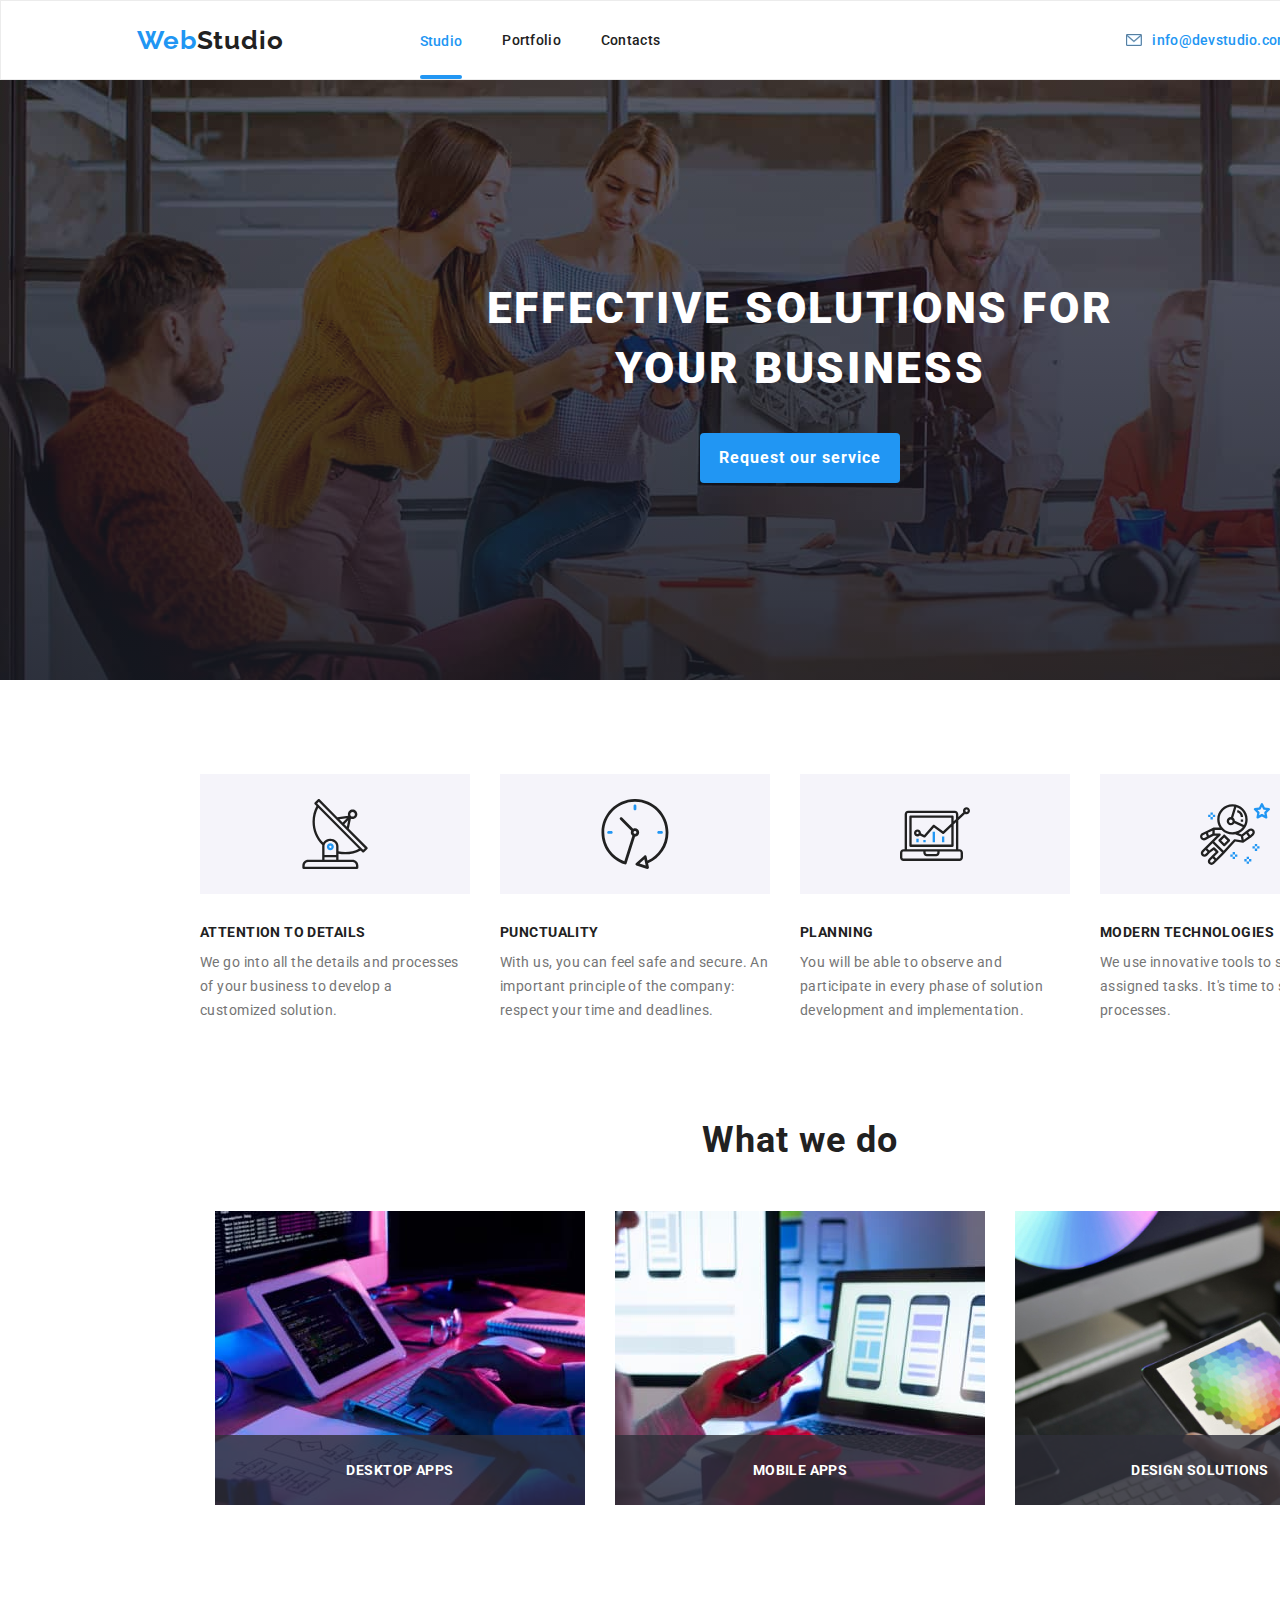
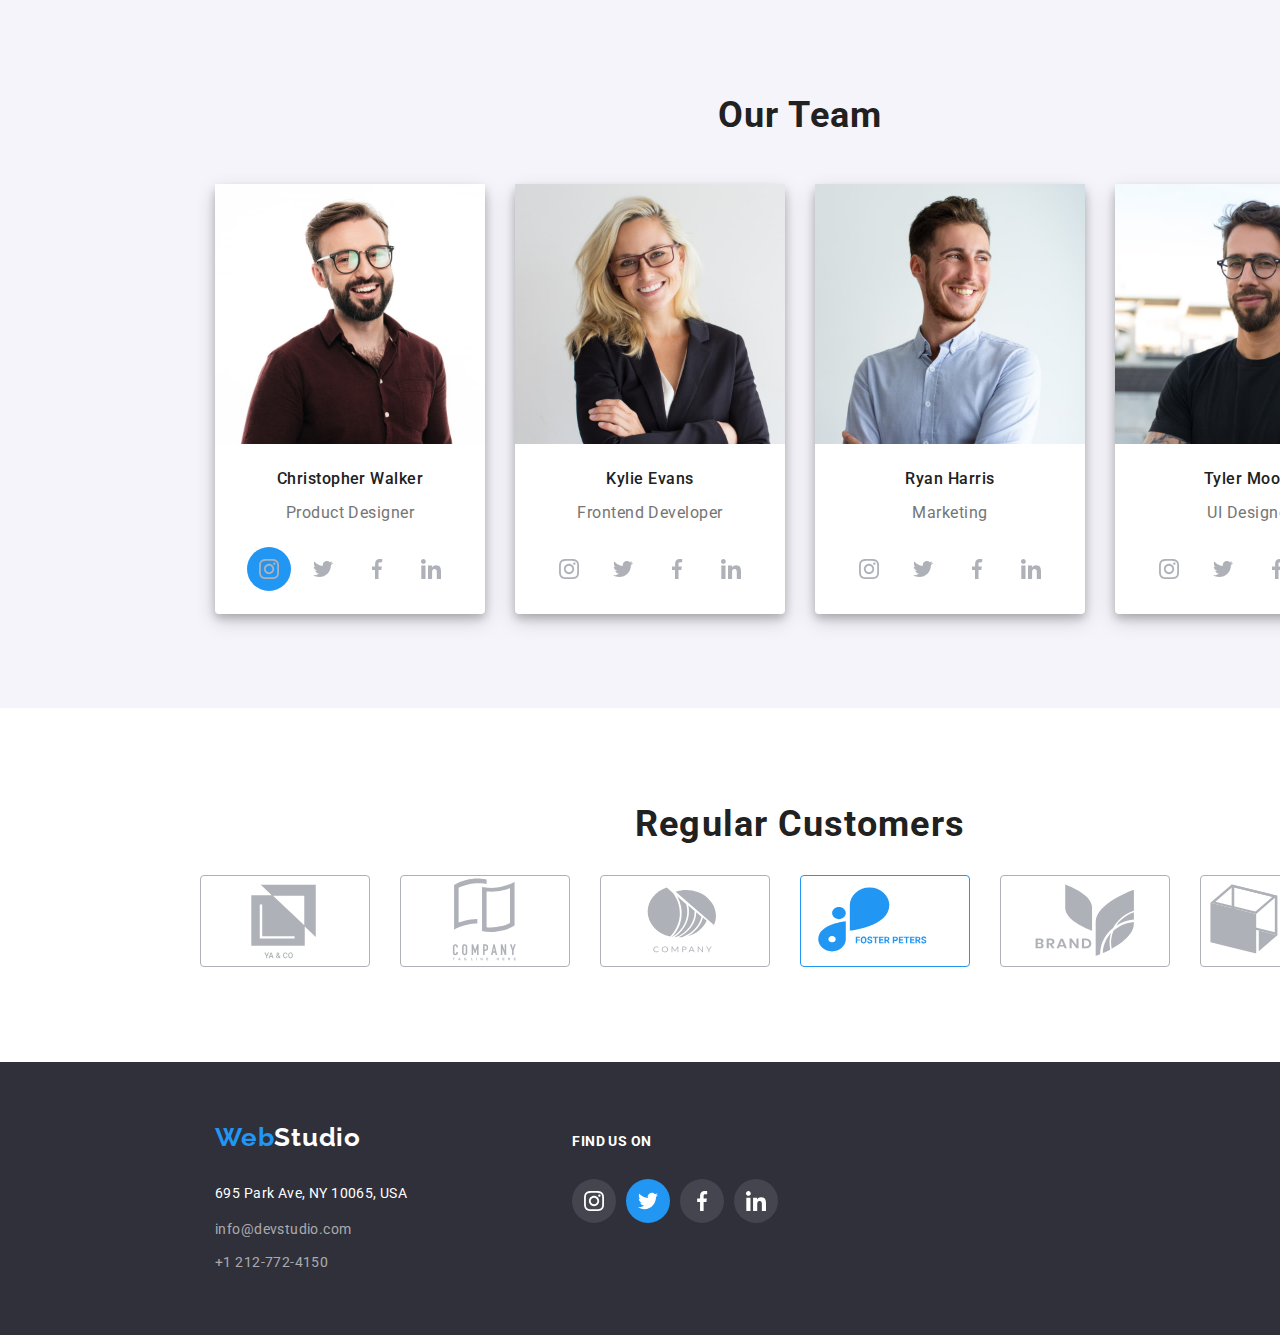
==== index.html @ 2cf3b42e "h6" ====
<!DOCTYPE html>
<html lang="en">
  <head>
    <meta charset="UTF-8" />
    <meta name="viewport" content="width=device-width, initial-scale=1.0" />
    <title>WebStudio</title>
    <link rel="stylesheet"href="./portfolio.html"/>
    
    <link rel="preconnect" href="https://fonts.googleapis.com" />
    <link rel="preconnect" href="https://fonts.gstatic.com" crossorigin />
    <link
      href="https://fonts.googleapis.com/css2?family=Raleway:wght@700&family=Roboto:wght@400;500;700;900&display=swap"
      rel="stylesheet"/>
      <link rel="stylesheet"href="./modern-normalize.css"/>
      <link rel="stylesheet" href="./css/styles.css" />
    
  </head>
  <body class="container">
    <!--Header-->
    <header>
      <!-- Top line section -->
      <div class="header">
        <a href="index.html" class="logo"
          ><span class="blue">Web</span>Studio</a
        >

        <nav class="nav-list-1">
          <ul class="align-nav">
            <li class="nav-list-studio">
              <a href="index.html" class="header_links active-link">Studio</a>
            
            </li>

            <li class="nav-list">
              <a href="portfolio.html" class="header_links">Portfolio</a>
            </li>

            <li class="nav-list">
              <a href="#contact" class="header_links">Contacts</a>
            </li>
          </ul>
        </nav>

        <ul class="topright-header">
          <li>
            <div class="icon-list">
              <a
                href="info@devstudio.com"
                class="icons-header email"
                aria-label="email"
              >
                <svg class="envelope-color">
                  <use href="./images/icons.svg/symbol-defs.svg#icon-envelope"></use>
                </svg>
              </a>
              <a href="info@devstudio.com" class="link-contact"
                >info@devstudio.com</a
              >
            </div>
          </li>

          <li>
            <div class="icon-list">
              <a
                href="info@devstudio.com"
                class="icons-header phone"
                aria-label="phone"
              >
                <svg class="smartphone-icon">
                  <use
                    href="./images/icons.svg/symbol-defs.svg#icon-smartphone"
                  ></use>
                </svg>
              </a>
              <a href="+12127724150" class="link-contact-1">+1 212-772-4150</a>
            </div>
          </li>
        </ul>
      </div>
    </header>

    <main>
      <!-- Head section -->
      <div class="container-head-1">
        <h1 class="title-big">EFFECTIVE SOLUTIONS FOR YOUR BUSINESS</h1>
        <button data-modal-open type="button" class="button-first-page">
          Request our service
        </button>
      </div>

      
 <!-- Information section -->
 <div class="container-information-1">

  <div>
    <div class="icon-background">
      <svg width="70px" height="70px" aria-label="antenna">
        <use xlink:href="./images/icons.svg/symbol-defs.svg#icon-antenna"></use>
      </svg>
    </div>

    <div>
      <h3 class="title-info-1">ATTENTION TO DETAILS</h3>
      <p class="text-info-1">
        We go into all the details and processes of your business to
        develop a customized solution.
      </p>
    </div>
  </div>

  <div>
    <div class="icon-background">
      <svg width="70px" height="70px" aria-label="clock">
        <use xlink:href="./images/icons.svg/symbol-defs.svg#icon-clock"></use>
      </svg>
    </div>

    <div>
      <h3 class="title-info-1">PUNCTUALITY</h3>
      <p class="text-info-1">
        With us, you can feel safe and secure. An important principle of
        the company: respect your time and deadlines.
      </p>
    </div>
  </div>

  <div>
    <div class="icon-background">
      <svg width="70px" height="70px" aria-label="diagram">
        <use xlink:href="./images/icons.svg/symbol-defs.svg#icon-diagram"></use>
      </svg>
    </div>

    <div>
      <h3 class="title-info-1">PLANNING</h3>
      <p class="text-info-1">
        You will be able to observe and participate in every phase of
        solution development and implementation.
      </p>
    </div>
  </div>

  <div>
    <div class="icon-background">
      <svg width="70px" height="70px" aria-label="astronaut">
        <use xlink:href="./images/icons.svg/symbol-defs.svg#icon-astronaut"></use>
      </svg>
    </div>

    <div>
      <h3 class="title-info-1">MODERN TECHNOLOGIES</h3>
      <p class="text-info-1">
        We use innovative tools to solve assigned tasks. It's time to
        simplify work processes.
      </p>
    </div>
  </div>
</div>

      <!--What we do -->

     <section class="section">

        <div class="container-whatwedo">
          <h2 class="titles">What we do</h2>
          <div class="container-photo-whatwedo">
           
            <div class="image-whatwedo">
        
       
            
        <img 
          width="370"
          height="294"
          src="images/img(1)squoosh optimized.jpg"
          alt="typing on keyboard"
        />
        <div class="overlay-text">
          <div>DESKTOP APPS</div>
        </div>


            </div>
      
            <div class="image-whatwedo">
        <img 
          width="370"
          height="294"
          src="images/img (2)squoosh optimized.jpg"
          alt="mobile development"
        />
        <div class="overlay-text">
          <div>Mobile APPS</div>
        </div>


        </div>
        <div class="image-whatwedo">
        <img
          width="370"
          height="294"
          src="images/img (3)squoosh optimized.jpg "
          alt="choosing color"
        />
        <div class="overlay-text">
          <div>DESIGN SOLUTIONS</div>
        </div>

        </div>
        </div>
      </div>

    </section>

      <!--Team Section-->
      
    <section class="team-section section">
        <div class="team-container">

          <h2 class="titles">Our Team</h2>


          <ul class="team-box">
            <li class="team-member">
            <img 
              width="270"
              height="260"
              src="images/img(4)squoosh optimized.jpg"
              alt="photo of Christopher Walker"
            />
            <div class="team-description">
            
            <h2 class="names-1">Christopher Walker</h2>
            <p class="position-1">Product Designer</p>
          </div>
             <!--social-icons-->
             <div class="icons-list">

            <a
            href="https://www.instagram.com/"
            aria-label="instagram"
            class="icon-1"
          >
            <svg width="20px" height="20px">
              <use
                xlink:href="./images/icons.svg/symbol-defs.svg#icon-instagram"
              ></use>
            </svg>
          </a>
          <a
            href="https://twitter.com/"
            aria-label="twitter"
            class="icon"
          >
            <svg width="20px" height="20px">
              <use xlink:href="./images/icons.svg/symbol-defs.svg#icon-twitter"></use>
            </svg>
          </a>
          <a
            href="https://www.facebook.com/"
            aria-label="facebook"
            class="icon"
          >
            <svg width="20px" height="20px">
              <use xlink:href="./images/icons.svg/symbol-defs.svg#icon-facebook"></use>
            </svg>
          </a>
          <a
            href="https://www.linkedin.com/"
            aria-label="linkedin"
            class="icon"
          >
            <svg width="20px" height="20px">
              <use xlink:href="./images/icons.svg/symbol-defs.svg#icon-linkedin"></use>
            </svg>
          </a>
        </div>
      </li>
     
             <!--social-icons-end-->


          
             <li class="team-member">
            <img 
              width="270"
              height="260"
              src="images/img (5)squoosh optimized.jpg"
              alt="photo of Kylie Evans"
            />
            <div class="team-description">
            <h2 class="names-1">Kylie Evans</h2>
            <p class="position-1">Frontend Developer</p>
            </div>
              <!--social-icons-->
              <div class="icons-list">
              <a
                href="https://www.instagram.com/"
                aria-label="instagram"
                class="icon"
              >
                <svg width="20px" height="20px">
                  <use
                    xlink:href="./images/icons.svg/symbol-defs.svg#icon-instagram"
                  ></use>
                </svg>
              </a>
              <a
                href="https://twitter.com/"
                aria-label="twitter"
                class="icon"
              >
                <svg width="20px" height="20px">
                  <use xlink:href="./images/icons.svg/symbol-defs.svg#icon-twitter"></use>
                </svg>
              </a>
              <a
                href="https://www.facebook.com/"
                aria-label="facebook"
                class="icon"
              >
                <svg width="20px" height="20px">
                  <use xlink:href="./images/icons.svg/symbol-defs.svg#icon-facebook"></use>
                </svg>
              </a>
              <a
                href="https://www.linkedin.com/"
                aria-label="linkedin"
                class="icon"
              >
                <svg width="20px" height="20px">
                  <use xlink:href="./images/icons.svg/symbol-defs.svg#icon-linkedin"></use>
                </svg>
              </a>
            </div>
          </li>
            <!--social-icons-end-->
              

          
            <li class="team-member">
            <img 
              width="270"
              height="260"
              src="images/img (6)squoosh optimized.jpg"
              alt="photo of Ryan Harris"
            />
            <div class="team-description">
            <h2 class="names-1">Ryan Harris</h2>
            <p class="position-1">Marketing</p>
            </div>

             <!--social-icons-->
             <div class="icons-list">
             <a
                href="https://www.instagram.com/"
                aria-label="instagram"
                class="icon"
              >
                <svg width="20px" height="20px">
                  <use
                    xlink:href="./images/icons.svg/symbol-defs.svg#icon-instagram"
                  ></use>
                </svg>
              </a>
              <a
                href="https://twitter.com/"
                aria-label="twitter"
                class="icon"
              >
                <svg width="20px" height="20px">
                  <use xlink:href="./images/icons.svg/symbol-defs.svg#icon-twitter"></use>
                </svg>
              </a>
              <a
                href="https://www.facebook.com/"
                aria-label="facebook"
                class="icon"
              >
                <svg width="20px" height="20px">
                  <use xlink:href="./images/icons.svg/symbol-defs.svg#icon-facebook"></use>
                </svg>
              </a>
              <a
                href="https://www.linkedin.com/"
                aria-label="linkedin"
                class="icon"
              >
                <svg width="20px" height="20px">
                  <use xlink:href="./images/icons.svg/symbol-defs.svg#icon-linkedin"></use>
                </svg>
              </a>
            </div>
          </li>
            <!--social-icons-end-->
              
            <li class="team-member">
            <img 
              width="270"
              height="260"
              src="images/img (7)squoosh optimized.jpg"
              alt="photo of Tyler Moore"
            />
            <div class="team-description">
            <h2 class="names-1">Tyler Moore</h2>
            <p class="position-1">UI Designer</p>
            </div>
            <!--social-icons-->
            <div class="icons-list">
            <a
            href="https://www.instagram.com/"
            aria-label="instagram"
            class="icon"
          >
            <svg width="20px" height="20px">
              <use
                xlink:href="./images/icons.svg/symbol-defs.svg#icon-instagram"
              ></use>
            </svg>
          </a>
          <a
            href="https://twitter.com/"
            aria-label="twitter"
            class="icon"
          >
            <svg width="20px" height="20px">
              <use xlink:href="./images/icons.svg/symbol-defs.svg#icon-twitter"></use>
            </svg>
          </a>
          <a
            href="https://www.facebook.com/"
            aria-label="facebook"
            class="icon"
          >
            <svg width="20px" height="20px">
              <use xlink:href="./images/icons.svg/symbol-defs.svg#icon-facebook"></use>
            </svg>
          </a>
          <a
            href="https://www.linkedin.com/"
            aria-label="linkedin"
            class="icon"
          >
            <svg width="20px" height="20px">
              <use xlink:href="./images/icons.svg/symbol-defs.svg#icon-linkedin"></use>
            </svg>
          </a>
        </div>
      </li>

    </ul>
  </div>
</section>
        <!--social-icons-end-->

        <!--Regular Customers-->
        <div>
          <div class="container-regular-customers">
            <h2 class="section-title">Regular Customers</h2>
            <ul class="list clients-list">
              <li class="item-clients">
                <a class="link-clients" href="">
              <svg>
                <use href="./images/icons.svg/symbol-defs.svg#icon-Logo1"></use>
              </svg>
              </a>
            </li>

            <li class="item-clients">
              <a class="link-clients" href="">
              <svg>
                <use href="./images/icons.svg/symbol-defs.svg#icon-Logo2"></use>
              </svg>
              </a>
            </li>

            <li class="item-clients">
              <a class="link-clients" href="">
              <svg>
                <use href="./images/icons.svg/symbol-defs.svg#icon-Logo3"></use>
              </svg>
              </a>
              </li>
           
              <li class="item-clients">
                <a class="link-clients-1" href="">
              <svg>
                <use href="./images/icons.svg/symbol-defs.svg#icon-Logosvg4"></use>
              </svg>
            </a>
            </li>
            
            <li class="item-clients">
              <a class="link-clients" href="">
              <svg>
                <use href="./images/icons.svg/symbol-defs.svg#icon-Logo4"></use>
              </svg>
           </a>
           </li>

           <li class="item-clients">
            <a class="link-clients" href="">

              <svg>
                <use href="./images/icons.svg/symbol-defs.svg#icon-Logo5"></use>
              </svg>
            </a>
            </li>
          </ul>
        </div>
        </div>
                   <!--Regular Customers end-->
    </main>

    <!--Footer-->
     
     <footer class="footer">
      <div class="container bottom">
        <div class="left-footer">
          <a href="index.html" class="logo"
            ><span class="blue">Web</span><span class="studio">Studio</span></a
          >
          <address>
            <ul class="list">
              <li class="item-adress">
                <a
                  class="link footer-contacts"
                  href="https://goo.gl/maps/mZuLym3R7omrJqrE6"
                  target="_blank"
                  rel="noopener noreferrer nofollow"
                  >695 Park Ave, NY 10065, USA</a
                >
              </li>
              <li class="item-adress">
                <a
                  class="link footer-contacts mail-tel"
                  href="mailto:info@devstudio.com"
                  >info@devstudio.com</a
                >
              </li>
              <li>
                <a class="link footer-contacts mail-tel" href="tel:+12127724150"
                  >+1 212-772-4150</a
                >
              </li>
            </ul>
          </address>
        </div>
        <div class="center-footer">
          <h3 class="follow">Find us on</h3>
          <ul class="list social-links-footer">
            <li class="item-s-l-footer">
              <a
                class="link link-social-footer"
                href="https://instagram.com"
                target="_blank"
                rel="noopener noreferrer"
                aria-label="Instagram"
                ><svg class="icon-social-links-footer" width="20" height="20">
                  <use
                    xlink:href="./images/icons.svg/symbol-defs.svg#icon-instagram-white"
                  ></use>
                </svg>
              </a>
            </li>
            <li class="item-s-l-footer">
              <a
                class="item-s-l-footer-icon"
                href="https://twitter.com"
                target="_blank"
                rel="noopener noreferrer"
                aria-label="Twitter"
                ><svg class="icon-social-links-footer" width="20" height="20">
                  <use xlink:href="./images/icons.svg/symbol-defs.svg#icon-twitter-white"></use>
                </svg>
              </a>
            </li>
            <li class="item-s-l-footer">
              <a
                class="link link-social-footer"
                href="https://facebook.com"
                target="_blank"
                rel="noopener noreferrer"
                aria-label="Facebook"
                ><svg class="icon-social-links-footer" width="20" height="20">
                  <use xlink:href="./images/icons.svg/symbol-defs.svg#icon-facebook-white"></use>
                </svg>
              </a>
            </li>
            <li class="item-s-l-footer">
              <a
                class="link link-social-footer"
                href="https://linkedin.com"
                target="_blank"
                rel="noopener noreferrer"
                aria-label="Linkedin"
                ><svg class="icon-social-links-footer" width="20" height="20">
                  <use xlink:href="./images/icons.svg/symbol-defs.svg#icon-linkedin-white"></use>
                </svg>
              </a>
            </li>
          </ul>
        </div>
      </div>
    </footer>
    <!--Modal-->
    <div class="backdrop is-hidden "data-modal>
<div class="modal-content">
<button class="close-btn"data-modal-close>
  <a class="x-btn" href="">

    <svg class="x-btn-svg">
      <use href="./images/icons.svg/symbol-defs.svg#icon-close-black-18dp"></use>
    </svg>
  </a>


</button>


</div>


    </div>

    <script src="./js/modal.js"></script>
  </body>
</html>
---- css/styles.css ----
*{
  margin: 0;
  padding: 0;
  box-sizing: border-box;
}
:root {
  --grey-color: #757575;
  --main-color: #212121;
  --accent-color: #2196f3;
  --title-color: #ffffff;
  --background: #2f303a;
  --team-color: #f5f4fa;
  --text-color: #757575;
  --social-icons-color: #afb1b8;
  --social-icons-background-color: #fff;
  --link-color-hover: #2196f3;
  --button-color-hover: #fff;
  --cubic-bezier: cubic-bezier(0.4, 0, 0.2, 1);
  --time: 250ms;
  --link-color: #2196F3;
}
.container{
  width: 1600px;
}

a{
  transition: focus var(--time) var(--cubic-bezier);
}


body {
  font-family: "Roboto", sans-serif;
  
  color: var(--main-color);

  
}

/* Header section */

.header {
  border: 1px solid #ECECEC;
  display:flex;
  
  width: 1600px;
   height: 80px;
   flex-shrink: 0;
   justify-content: space-evenly;

  background-color: var(--title-color);
  
  
}


.blue {
  color: var(--accent-color);
}

.logo {
  font-size: 26px;
  font-family: Raleway;
  font-style: normal;
  font-weight: 700;
  line-height: normal;
  letter-spacing: 0.78px;
  display: flex;
  align-items: center;
}

a {
  color: var(--main-color);
  text-decoration: none;
}
.nav-list{
  color: #212121;
font-family: Roboto;
font-size: 14px;
font-style: normal;
font-weight: 500;
line-height: normal;
letter-spacing: 0.28px;
}
.nav-list-1 {
  color: var(--main-color);
 display:flex;
 align-items: center;
 
  
  
 
 

}
.align-nav{
  display:flex;
  justify-content: space-evenly;
  align-items: center;
  gap:40px;
}

.header_links:hover,
.header_links:focus,
.header_links:active,
.icons-header .email:hover,
.icons-header .email:focus,
.link-contact-1:hover,
.link-contact-1:focus
{
  color: var(--accent-color);
}

/*
.first-studio {
 
  margin-left: 95px;
 


}
*/


.header_links , .active-link{
  position: relative;
  height:100%;
  transition: color var(--time) var(--cubic-bezier);
  color:#212121;
font-family: Roboto;
font-size: 14px;
font-style: normal;
font-weight: 500;
line-height: normal;
letter-spacing: 0.28px;

}
.active-link{
  color: var(--accent-color);
}
.header_links:hover::after {
  display: block;
  position: absolute;
  content: "";
  width: 100%;
  height: 4px;
 
  background-color: var(--link-color);
  border-radius: 2px;
  bottom: -30px;
  
}
.active-link::after {
  display: block;
  position: absolute;
  content: "";
  width: 100%;
  height: 4px;
  background-color: var(--link-color);
  border-radius: 2px;
  bottom: -30px;
  
}


.link-contact {
  color: var(--text-color);
  font-size: 14px;
  font-family: Roboto;
  font-style: normal;
  font-weight: 500;
  line-height: normal;
  letter-spacing: 0.28px;
}

.link-contact:hover,
.link-contact:focus {
  color: var(--accent-color);
}

ul {
  list-style: none;
}

.link-contact {
  color: #2196F3;
  font-size: 14px;
  font-family: Roboto;
  font-style: normal;
  font-weight: 500;
  line-height: normal;
  letter-spacing: 0.28px;
}
.link-contact-1{
  color: #757575;
font-family: Roboto;
font-size: 14px;
font-style: normal;
font-weight: 500;
line-height: normal;
letter-spacing: 0.28px;

}
.envelope-color{
 stroke: #2196F3;
 width: 16px;
height: 11.996px;
flex-shrink: 0;

}
.envelope-color-1{ width: 16px;
  height: 11.996px;
  flex-shrink: 0;
  fill: #757575;

}


.smartphone-icon{

  width: 10px;
height: 16px;
flex-shrink: 0;
}

.icons-header {
  display: flex;
 
  flex-shrink: 0;
  align-items: center;
  
}

.icons-header:hover,
.icons-header:focus {
  fill: var(--accent-color);
}

.topright-header {
  display: inline-flex;
  margin-top: 30px;
}

.icon-list {
  display: inline-flex;
  align-items: center;
  gap: 10px;
}


.phone {
  margin-left: 40px;
 
}

.email {
  
  margin-left: 330px;
  
}

/* Studio-main page */
/* Head section */

.container-head-1 {
  width: 1600px;
  height: 600px;
  flex-shrink: 0;
  display: flex;
  justify-content: center;
  align-items: center;
  flex-direction: column;

  
  background:linear-gradient(rgba(25, 28, 38, 0.4), rgba(25, 28, 38, 0.8)), url(../images/img.jpg);
   background-color:#2F303A ;
  background-repeat: no-repeat;
  background-position: center;
  background-size: cover;
  
}

.container-head-1 .title-big{
  width: 696px;
  color: #FFF;
  text-align: center;
  font-family: Roboto;
  font-size: 44px;
  font-style: normal;
  font-weight: 900;
  line-height: 60px; /* 136.364% */
  letter-spacing: 2.64px;
  text-transform: uppercase;
}

.button-first-page {
  color: var(--title-color);
  text-align: center;
  font-size: 16px;
  font-family: Roboto;
  font-style: normal;
  font-weight: 700;
  line-height: 30px;
  letter-spacing: 0.96px;
  margin-top: 35px;
  border: none;

  width: 200px;
  height: 50px;
  flex-shrink: 0;
  border-radius: 4px;
  background: var(--accent-color);
  cursor: pointer;
}
.button-first-page:hover,
.button-first-page:focus{
  box-shadow: 0px 4px 4px 0px rgba(0, 0, 0, 0.15);
}
/* Information section */

.container-information-1 {
  width: 1600px;
  flex-shrink: 0;
  padding-top: 94px;
  padding-bottom: 94px;
  display: inline-flex;
  justify-content: center;
  align-items: center;
}

.icon-background {
  display: flex;
  align-items: center;
  justify-content: center;
  background-color: #f5f4fa;
  width: 270px;
  height: 120px;
  margin-bottom: 30px;
}

.text-info-1 {
  color: var(--text-color);
  font-size: 14px;
  font-family: Roboto;
  font-style: normal;
  font-weight: 400;
  line-height: 24px;
  letter-spacing: 0.42px;

  display: flex;
  width: 270px;
  height: 75px;
  flex-direction: column;
  flex-shrink: 0;

  text-align: left;
  margin-right: 30px;
}

.title-info-1 {
  color: var(--main-color);
  font-size: 14px;
  font-family: Roboto;
  font-style: normal;
  font-weight: 700;
  line-height: normal;
  letter-spacing: 0.42px;
  text-transform: uppercase;

  display: flex;
  width: 270px;
  flex-direction: column;
  flex-shrink: 0;
  margin-bottom: 10px;
  text-align: left;
}

/* What we do section */

.container-whatwedo {
  width: 1600px;
  height: 386px;
  flex-shrink: 0;
   
  margin-bottom: 95px;
}

.titles {
  color: var(--main-color);
  text-align: center;
  font-size: 36px;
  font-family: Roboto;
  font-style: normal;
  font-weight: 700;
  line-height: normal;
  letter-spacing: 1.08px;
  padding-bottom: 50px;
}

.container-photo-whatwedo {
  width: 1600px;
  display: inline-flex;
  justify-content: center;
  gap:30px;
}
.image-whatwedo{
  position: relative;
  width: 370px;
  height: 294px;
  flex-shrink: 0;
}



/* Our Team section */

.team-section {
  display: flex;
  justify-content: center;
  align-items: center;
  width: 1600px;
  height: 708px;
  flex-shrink: 0;
  background-color: #f5f4fa;

 
}
.team-container {
  display: flex;
  flex-direction: column;
  justify-content: center;
  align-items:center;
  
  
  
}
.team-box {
  display: flex;
  justify-content: center;
  align-items: center;
  gap:30px;
  
  
  
}

.team-member {
  display: flex;
  flex-direction: column;
  justify-content:center;
  align-items: center;
  
  width: 270px;
  height: 428px;
  flex-shrink: 0;
  border-radius: 0px 0px 4px 4px;
 
  background-color: #fff;
  box-shadow: 0 4px 8px 0 rgba(0, 0, 0, 0.2), 0 6px 20px 0 rgba(0, 0, 0, 0.19);
}
.team-description {
  text-align: center;
 
}

.names-1{
  color: #212121;
text-align: center;
font-family: Roboto;
font-size: 16px;
font-style: normal;
font-weight: 500;
line-height: normal;
letter-spacing: 0.48px;
padding-top: 25px;
padding-bottom: 15px;

}
.position-1{
  color: #757575;
text-align: center;
font-family: Roboto;
font-size: 16px;
font-style: normal;
font-weight: 400;
line-height: normal;
letter-spacing: 0.48px;

}

.icons-list {
  display: flex;
  padding-bottom: 25px;
  padding-top: 25px;
  gap: 10px;
  justify-content: center;
}
.icon-1 {
   width: 44px;
  height: 44px;
  border-radius: 22px;
  display: flex;
  justify-content: center;
  align-items: center;
  background-color: #2196f3;
}
.icons-list .icon {
  color: var(--social-icons-color);
  width: 44px;
  height: 44px;
  display: flex;
  background-color: var(--social-icons-background-color);
  border-radius: 22px;
  justify-content: center;
  align-items: center;
  
}

.icons-list .icon:hover,
.icons-list .icon:focus {
  color: var(--button-color-hover);
  background-color: var(--link-color-hover);
}

.icons-list .icon svg {
  width: 20px;
  height: 20px;
}

/* Regular customers section */

.list {
  list-style-type: none;
  margin: 0;
  padding: 0;
}

.container-regular-customers {
  width: 1600px;
  padding-top: 95px;
  padding-bottom: 95px;
  padding-left: 15px;
  padding-right: 15px;
}

.section-title {
  color: #212121;
  text-align: center;
  font-family: Roboto;
  font-size: 36px;
  font-style: normal;
  font-weight: 700;
  line-height: normal;
  letter-spacing: 1.08px;
}

.clients-list {
  display: flex;
  justify-content: center;
  margin-top: 50px;
  
}

.item-clients {
  display: flex;
  margin-right: 30px;
  
}

.icon-clients {
  fill: #afb1b8;
}

.clients-list .item-clients .icon-clients:hover,
.clients-list .item-clients .icon-clients:focus {
  fill: #2196f3;
  color: #2196f3;
}
.link-clients-1{
  display: flex;
  justify-content: center;
  align-items: center;
  width: 170px;
  height: 92px;
  border-radius: 4px;
  border: 1px solid #2196F3;
  

}
.link-clients {
  display: flex;
  justify-content: center;
  align-items: center;
  width: 170px;
  height: 92px;
  border: 1px solid #AFB1B8;
  border-radius: 4px;
  
}
.link-clients:hover,
.link-clients:focus {
  border: 1px solid var(--accent-color);
  color: var(--accent-color);
}

/* Portfolio page */
/* Main section */
.overlay-photo-text {
  background-color: rgba(33, 150, 243, 0.9);
 
  left: 0;
  bottom: 0;
  width: 100%;
  height: 0;
  overflow: hidden;
  flex-shrink: 0;
  position: absolute;
  transition: 0.5s ease;
  
}
.animation:hover .overlay-photo-text{
  height:100%;
}
.animation {
  position: relative;
  
  
}

.overlay-photo-text p {
  color: #fff;
  font-family: Roboto;
  font-size: 18px;
  font-weight: 400;
  line-height: 28px;
  letter-spacing: 0.54px;
  text-align: start;
  padding: 30px;
  position: absolute;
 margin-top:20px;
 
}

.button-list {
  display: flex;
  justify-content: center;

  margin-top: 94px;
  margin-bottom: 20px;
 
}

.button-list .all-button{

  width: 64px;
height: 38px;
flex-shrink: 0;
border-radius: 4px;
background: #2196F3;

/* shadow-middle */
box-shadow: 0px 2px 2px 0px rgba(0, 0, 0, 0.12), 0px 1px 2px 0px rgba(0, 0, 0, 0.08), 0px 3px 1px 0px rgba(0, 0, 0, 0.10);

}

.button-list li {
  margin-right: 10px;
}

.button-list button {
  font-family: Roboto;
  font-weight: 500;
  font-size: 16px;
  line-height: 1.6;
  text-align: center;
  letter-spacing: 0.03em;
  padding-left: 30px;
  padding-right: 30px;
  cursor:pointer;
  box-sizing: content-box;
  height: 40px;
  background-color: var(--team-color);
  border-radius: 4px;
  border: var(--team-color);
}

.button-list button:hover,
.button-list button:focus {
  background-color: var(--accent-color);
  color: var(--title-color);
  
  box-shadow: 8px 14px 9px -2px rgba(0,0,0,0.75);
 -webkit-box-shadow: 8px 14px 9px -2px rgba(0,0,0,0.75);
 -moz-box-shadow: 8px 14px 9px -2px rgba(0,0,0,0.75);
}

.gallery-projects {
  display: flex;
  width: 1600px;
  flex-direction: column;
  justify-content: center;
  align-items: center;
  margin-bottom: 94px;
}


/*project*/
.project-section-bg{
  width: 1200px;
 
 
  display: grid;
  grid-template-columns:repeat(3,1fr);
  margin-top: 30px;
  

  
  
}
.project-section-bg .project-section {
  width: 370px;
  height: 404px;
  flex-shrink: 0;
  border: 1px solid #eee;
  background: #fff;
  margin-bottom: 30px;
  
}
.project-section-bg .project-section:hover{
  box-shadow: 0 4px 8px 0 rgba(0, 0, 0, 0.2), 0 6px 20px 0 rgba(0, 0, 0, 0.19);

}

.project-title {
  display: flex;
  width: 322px;
  flex-shrink: 0;
 

  color: var(--main-color);
  font-size: 18px;
  font-family: Roboto;
  font-style: normal;
  font-weight: 700;
  line-height: 36px;
  letter-spacing: 1.08px;
}

.project-description {
  display: flex;
  width: 322px;
  flex-shrink: 0;

  margin-bottom: 20px;

  color: var(--text-color);
  font-size: 16px;
  font-family: Roboto;
  font-style: normal;
  font-weight: 400;
  line-height: 30px;
  letter-spacing: 0.48px;
}

.address-contact {
  display: flex;
  width: 231px;
  flex-direction: column;

  color: var(--text-color);
  font-size: 14px;
  font-family: Roboto;
  font-style: normal;
  font-weight: 400;
  line-height: normal;
  letter-spacing: 0.42px;
}

/* Footer section */

.footer-contacts:hover,
.footer-contacts:focus {
  color: var(--accent-color);
}

.footer {
  background: #2f303a;
  padding-top: 60px;
  padding-bottom: 60px;
  padding-left: 215px;
}

.footer-contacts {
  font-style: normal;
  font-size: 14px;
  line-height: 1.71;
  letter-spacing: 0.03em;
  color: white;
}

.icon-social-links-footer {
  fill:currentColor;
}

.center-footer {
  margin-left: 95px;
}

.list.social-links-footer {
  display: flex;
  
}

.link-social-footer {
  display: flex;
  justify-content: center;
  align-items: center;
  width: 44px;
  height: 44px;
  border-radius: 50%;
  background-color: rgba(255, 255, 255, 0.10);
  
  
}

.link-social-footer:hover,
.link-social-footer:focus {
  background-color: var(--accent-color);
}



.bottom {
  display: flex;
  align-items: baseline;
  gap: 70px;
}

.list {
  list-style-type: none;
  padding: 0;
  margin-top: 30px;
}

.item-adress {
  margin-top: 12px;
  margin-bottom: 9px;
}

.mail-tel {
  color: rgba(255, 255, 255, 0.6);
}

.follow {
  color: #fff;
  font-family: Roboto;
  font-size: 14px;
  font-style: normal;
  font-weight: 700;
  line-height: normal;
  letter-spacing: 0.42px;
  text-transform: uppercase;
}

.item-s-l-footer:not(:last-child) {
  margin-right: 10px;
}

.studio {
  color: #fff;
  font-family: Raleway;
  font-size: 26px;
  font-style: normal;
  font-weight: 700;
  line-height: normal;
  letter-spacing: 0.78px;
}
.item-s-l-footer-icon{ display: flex;
  justify-content: center;
  align-items: center;
  width: 44px;
  height: 44px;
  border-radius: 50%;
  
  background-color: #2196f3;
 
}

.overlay-text {
  background: rgba(47, 48, 58, 0.8);
  position: absolute;
  bottom: 0;
  width: 370px;
  height: 70px;
  flex-shrink: 0;
  color: #fff;
  font-family: var(--text-font-family);
  font-size: 14px;
  font-weight: 700;
  letter-spacing: 0.42px;
  text-transform: uppercase;
  display: flex;
  justify-content: center;
  align-items: center;
  transition: transform var(--time) var(--cubic-bezier);
}


/*Modal*/
.modal{
  position: fixed;
  width: 1600px;
  height:1024px;
  flex-shrink: 0;
  top:0;
  left: 0;
  pointer-events: auto;
  display: flex;
  justify-content: center;
  align-items: center;

  transition-property: opacity;
 transition: transform var(--time) var(--cubic-bezier);
}
.modal-content{

  width: 528px;
  height: 581px;
  position:relative;
  display: flex;
  justify-content: center;
  align-items: center;
  border-radius: 4px;
  transition: var(--time) var(--cubic-bezier);
  background: #FFF;
  box-shadow: 0px 2px 1px 0px rgba(0, 0, 0, 0.20), 0px 1px 1px 0px rgba(0, 0, 0, 0.14), 0px 1px 3px 0px rgba(0, 0, 0, 0.12);}
.is-hidden{
  visibility: hidden;
  opacity: 0;
  pointer-events: auto;
  transition:  250ms cubic-bezier(0.4, 0, 0.2, 1);
  transform: scale(1.1);
}

.close-btn{
 position:absolute;
 background-color: #FFF;
border:1px solid rgba(0, 0, 0, 0.1);
 top: 8px;
 right:8px;
 
  width: 30px;
  height: 30px;
flex-shrink: 0;
cursor:pointer;

border-radius: 50%;
display: flex;
justify-content: center;
align-items: center;
transition:  var(--time) var(--cubic-bezier);

}
.close-btn:hover,
.close-btn:focus{
  background:#fff;
}
.x-btn-svg{
  width: 18px;
height: 18px;
flex-shrink: 0;
display: flex;
justify-content: center;
align-items: center;


}
.backdrop.is-hidden {
  position: absolute;
  opacity: 0;
  pointer-events: none;
  visibility: hidden;
  transform: scale(1.1);
 
  
}
.backdrop {
  
  pointer-events: auto;

  position: fixed;
  z-index: 3;
  width: 100%;
  height: 100%;
  top: 0;
  left: 0;
  margin: 0;
  padding: 0;
  display: flex;
  align-items: center;
  justify-content: center;
  background-color: hsla(0, 0%, 0%, .5);
  transition: transform var(--time) var(--cubic-bezier);
  transition-timing-function: linear;
}
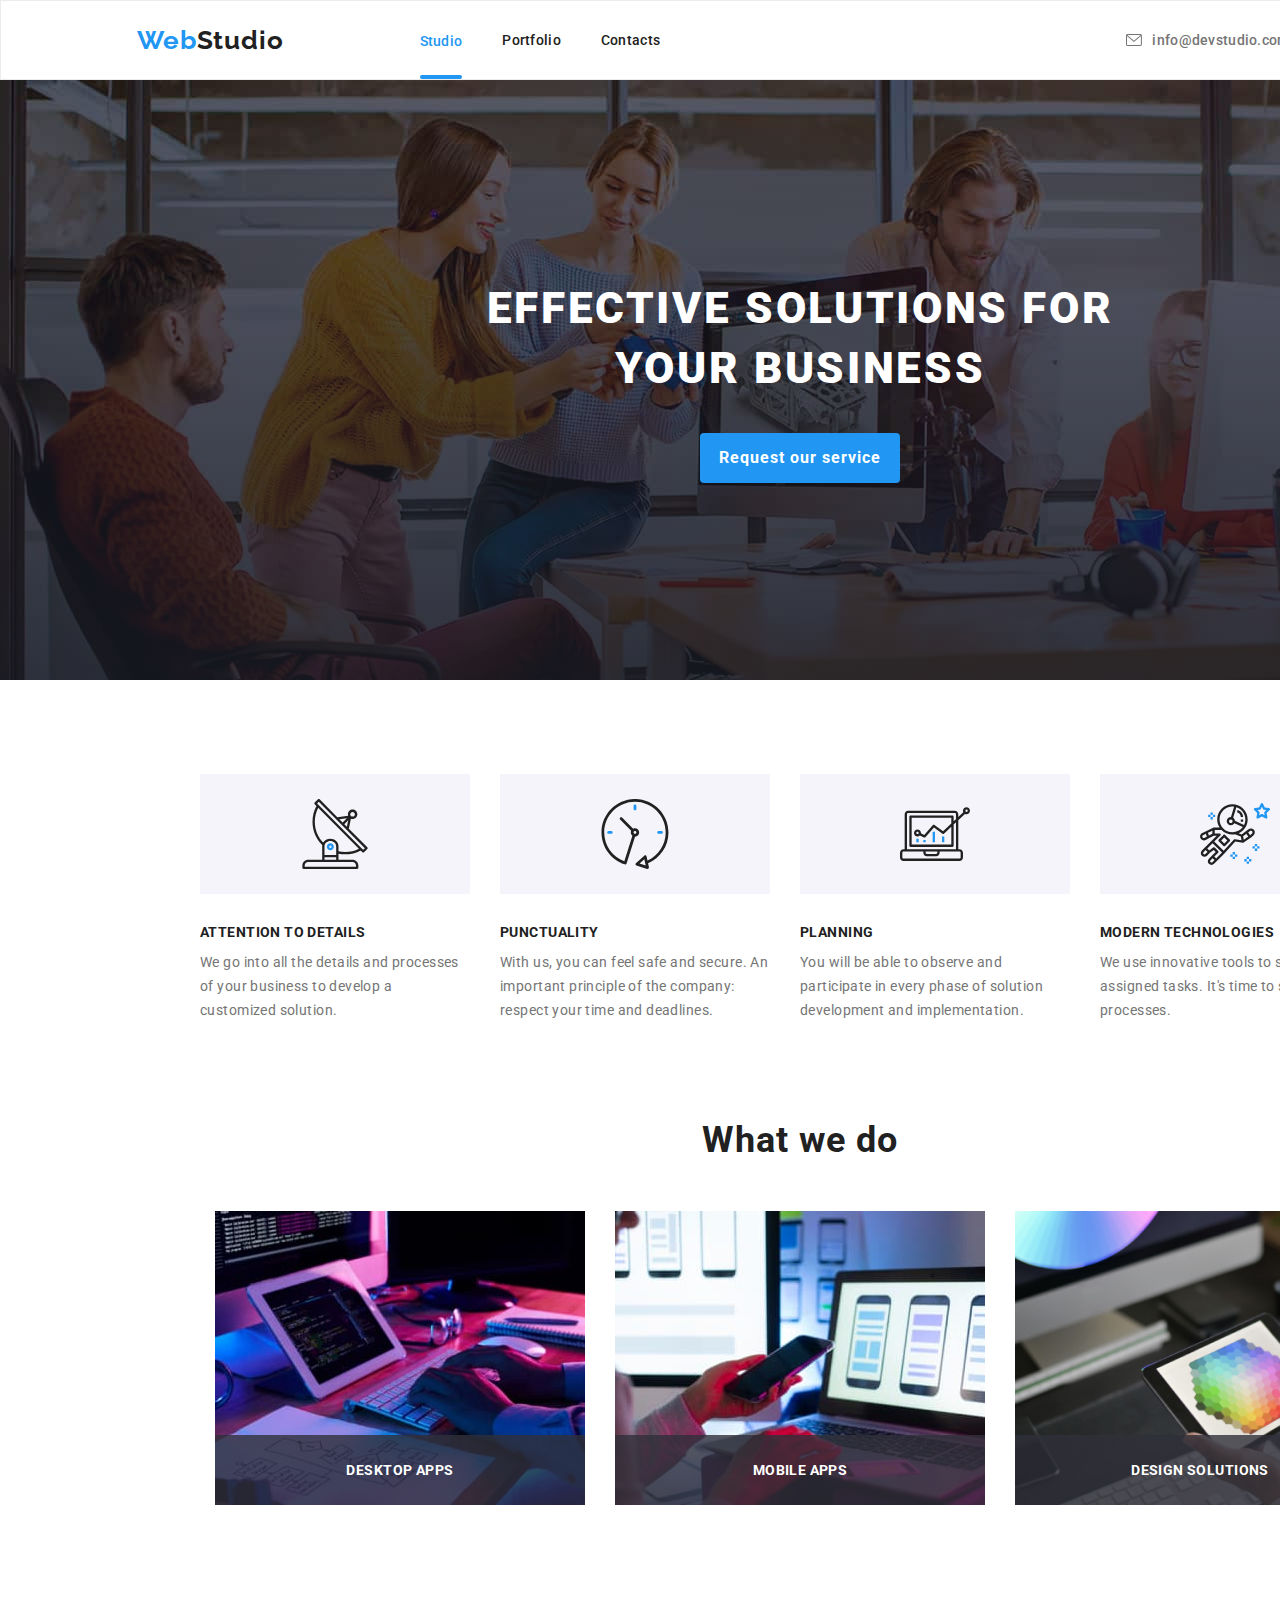
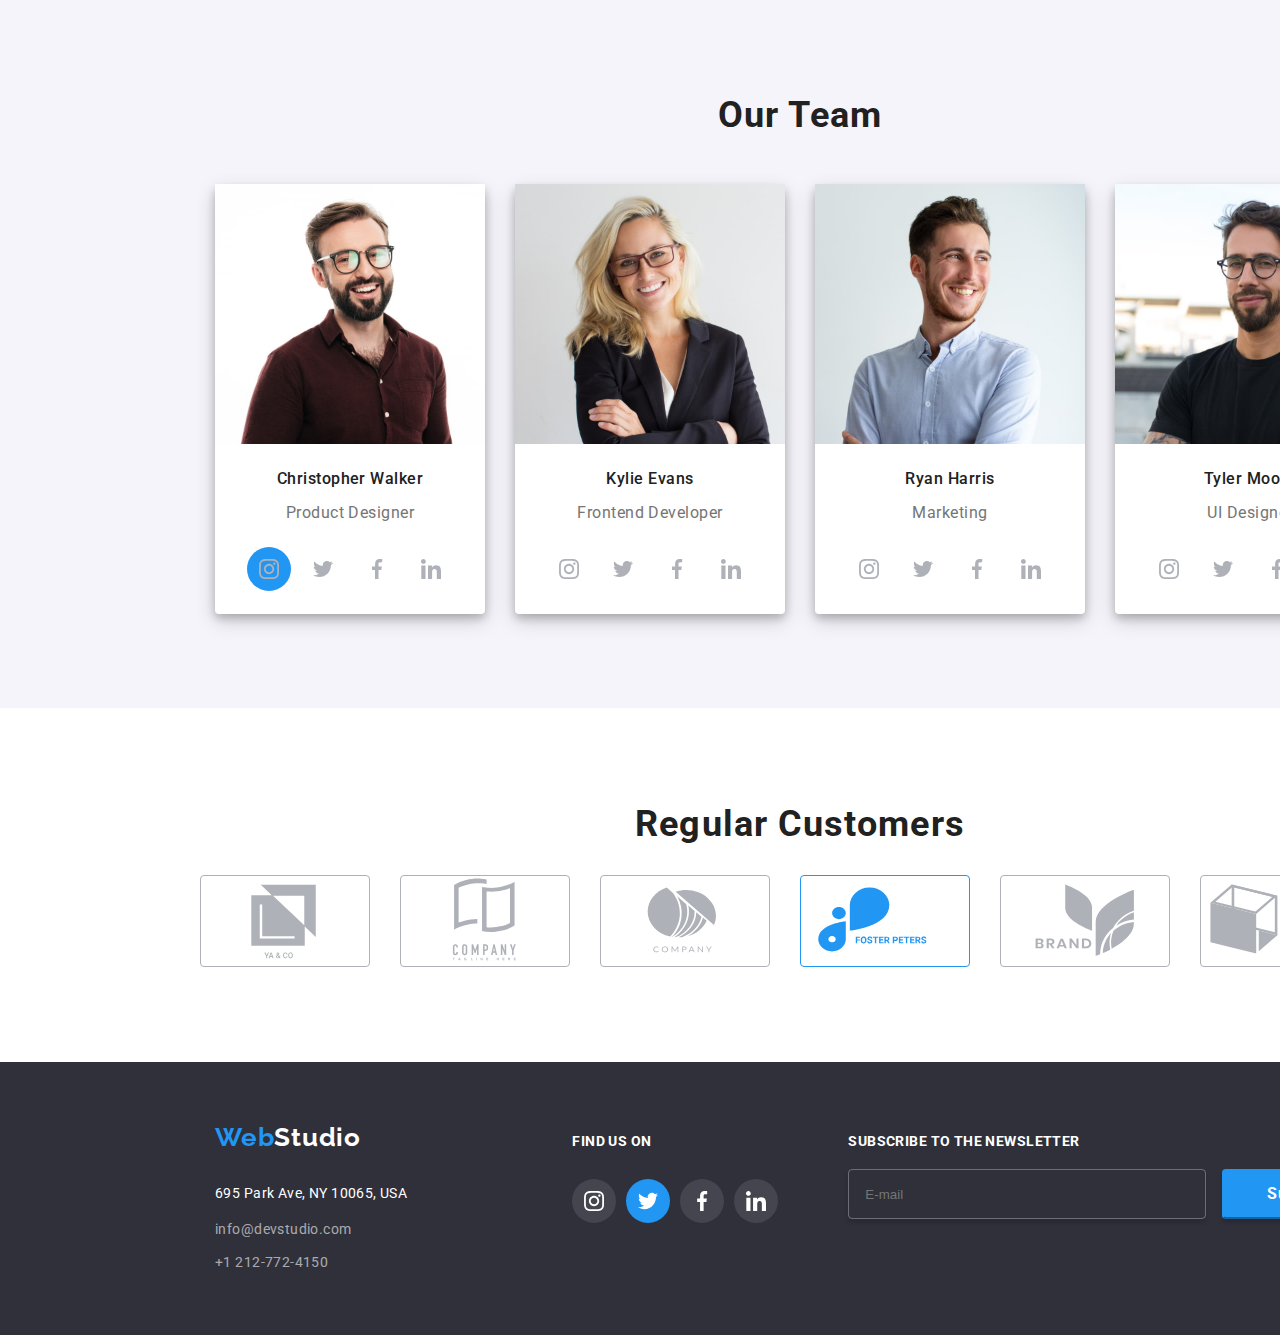
==== commit 7d50c4e1: "finished h6" ====
--- a/index.html
+++ b/index.html
@@ -601,7 +601,32 @@
             </li>
           </ul>
         </div>
-      </div>
+      
+
+  <!-- Subscribe Section -->
+
+  <form class="subscribe">
+    <label class="subscribe-label" for="subscribe-email">
+      Subscribe to the newsletter</label
+    >
+    <div class="subscribe-area">
+      <input
+        class="subscribe-input"
+        type="email"
+        name="email"
+        id="subscribe-email"
+        placeholder="E-mail"
+        required
+      />
+      <button class="subscribe-btn" type="submit">
+        Subscribe
+        <svg height="24px" width="24px">
+          <use href="./images/icons.svg/symbol-defs.svg#icon-send"></use>
+        </svg>
+      </button>
+    </div>
+  </form>
+</div>
     </footer>
     <!--Modal-->
     <div class="backdrop is-hidden "data-modal>
@@ -617,6 +642,71 @@
 
 </button>
 
+   <!-- Form Section -->
+
+   <form
+   class="request_our_service_form"
+   name="request_our_service_form"
+ >
+   <span class="row intro-text"
+     >Leave your information and we'll call you back</span
+   >
+
+   <label class="row input-area">
+     <span class="label">Name</span>
+     <input class="input-box" type="text" name="name" required />
+     <svg height="18px" width="18px" class="person-icon input-icon">
+       <use href="./images/icons.svg/symbol-defs.svg#icon-person"></use>
+     </svg>
+   </label>
+
+   <label class="row input-area">
+     <span class="label">Telephone</span>
+     <input class="input-box" type="tel" name="telephone" required />
+     <svg height="18px" width="18px" class="phone-icon input-icon">
+       <use href="./images/icons.svg/symbol-defs.svg#icon-phone"></use>
+     </svg>
+   </label>
+
+   <label class="row input-area">
+     <span class="label">E-mail</span>
+     <input class="input-box" type="email" name="email" required />
+     <svg height="18px" width="18px" class="envelope-icon input-icon">
+       <use href="./images/icons.svg/symbol-defs.svg#icon-email"></use>
+     </svg>
+   </label>
+
+   <label class="row comments-area">
+     <span class="label">Comments</span>
+     <textarea
+       class="comments-box"
+       name="comments"
+       rows="5"
+       placeholder="Enter the text"
+     ></textarea>
+   </label>
+
+   <label class="checkbox-area">
+     <input
+       type="checkbox"
+       class="checkbox"
+       name="agreement"
+       value="agree"
+       required
+     />
+     <svg class="icon-check" width="16" height="15">
+       <use href="./images/icons.svg/symbol-defs.svg#icon-check"></use>
+     </svg>
+     <span class="agree-text">
+       I agree with the letter and accept the
+       <a class="terms-link" href="./terms.html"
+         >Terms and Conditions</a
+       >
+     </span>
+   </label>
+
+   <button class="row send-button" type="submit">Send</button>
+ </form>
 
 </div>
 
--- a/css/styles.css
+++ b/css/styles.css
@@ -18,6 +18,8 @@
   --cubic-bezier: cubic-bezier(0.4, 0, 0.2, 1);
   --time: 250ms;
   --link-color: #2196F3;
+  --webstudio-font-family: Roboto, Arial, sans-serif;
+  --webstudio-color: #2196f3;
 }
 .container{
   width: 1600px;
@@ -182,7 +184,7 @@
 }
 
 .link-contact {
-  color: #2196F3;
+ 
   font-size: 14px;
   font-family: Roboto;
   font-style: normal;
@@ -201,7 +203,7 @@
 
 }
 .envelope-color{
- stroke: #2196F3;
+
  width: 16px;
 height: 11.996px;
 flex-shrink: 0;
@@ -210,11 +212,21 @@
 .envelope-color-1{ width: 16px;
   height: 11.996px;
   flex-shrink: 0;
-  fill: #757575;
-
-}
-
-
+ 
+
+}
+
+.envelope-color:focus,
+.envelope-color:hover,
+.envelope-color-1:focus,
+.envelope-color-1:hover,
+.smartphone-icon:focus,
+.smartphone-icon:hover{
+  
+  cursor: pointer;
+  stroke: #188ce8;
+  transition:stroke var(--time) var(--cubic-bezier);
+}
 .smartphone-icon{
 
   width: 10px;
@@ -971,9 +983,19 @@
 display: flex;
 justify-content: center;
 align-items: center;
-
-
-}
+transition: color 250ms cubic-bezier(0.4, 0, 0.2, 1);
+cursor: pointer;
+
+}
+
+
+.x-btn-svg:hover,
+.x-btn-svg:focus {
+  fill: var(--webstudio-color);
+  transition: fill 250ms cubic-bezier(0.4, 0, 0.2, 1);
+}
+
+
 .backdrop.is-hidden {
   position: absolute;
   opacity: 0;
@@ -1004,11 +1026,234 @@
 }
 
 
-
-
-
-
-
-
-
-
+/* Request our Service Form Section */
+
+.request_our_service_form {
+  display: flex;
+  flex-direction: column;
+}
+
+.row {
+  margin: 0 auto;
+}
+
+.intro-text {
+  color: #212121;
+  font-family: var(--webstudio-font-family);
+  font-size: 20px;
+  font-weight: 700;
+  letter-spacing: 0.6px;
+  margin-bottom: 12px;
+  text-align: center;
+}
+
+.label {
+  margin: 0;
+}
+
+.input-area {
+  margin-bottom: 10px;
+  position: relative;
+}
+
+.person-icon,
+.phone-icon,
+.envelope-icon {
+  position: absolute;
+  left: 12px;
+  bottom: 11px;
+}
+
+.input-box:hover,
+.input-box:focus,
+.comments-box:hover,
+.comments-box:focus {
+  border-color: var(--webstudio-color);
+  outline: none;
+}
+
+.input-box:focus + .input-icon,
+.input-box:hover + .input-icon {
+  fill: var(--webstudio-color);
+}
+
+.input-box {
+  height: 40px;
+  padding-left: 42px;
+}
+
+.comments-box {
+  height: 120px;
+  margin-bottom: 20px;
+  padding: 12px 16px;
+  resize: none;
+}
+
+.input-box,
+.comments-box {
+  border-radius: 4px;
+  border: 1px solid #21212133;
+  font-size: 14px;
+  letter-spacing: 0.14px;
+  margin-top: 4px;
+  transition: border-color 250ms cubic-bezier(0.4, 0, 0.2, 1);
+  width: 100%;
+}
+
+.label {
+  color: #757575;
+  cursor: pointer;
+  font-family: var(--webstudio-font-family);
+  font-size: 12px;
+  letter-spacing: 0.12px;
+}
+
+.input-area,
+.comments-area {
+  width: 100%;
+}
+
+.checkbox-area {
+  align-items: center;
+  cursor: pointer;
+  display: flex;
+  justify-content: center;
+  margin-bottom: 30px;
+}
+
+.checkbox {
+  appearance: none;
+  pointer-events: none;
+}
+
+.icon-check {
+  border-radius: 2px;
+  border: 2px solid #212121;
+  fill: none;
+  margin-right: 8px;
+  transition: border-color 250ms cubic-bezier(0.4, 0, 0.2, 1),
+    background-color 250ms cubic-bezier(0.4, 0, 0.2, 1),
+    fill 250ms cubic-bezier(0.4, 0, 0.2, 1);
+}
+
+.checkbox:focus + .icon-check {
+  outline: 1px solid #212121;
+}
+
+.checkbox:checked + .icon-check {
+  background-color: var(--webstudio-color);
+  border-color: var(--webstudio-color);
+  outline: none;
+}
+
+.agree-text {
+  color: #757575;
+  font-family: var(--webstudio-font-family);
+  font-size: 14px;
+  letter-spacing: 0.42px;
+  line-height: 1.71;
+}
+
+.terms-link {
+  color: var(--webstudio-color);
+  text-decoration: underline;
+}
+
+.send-button {
+  align-items: center;
+  background-color: var(--webstudio-color);
+  border-color: var(--webstudio-color);
+  border-radius: 4px;
+  box-shadow: 0px 4px 4px 0px rgba(0, 0, 0, 0.15);
+  color: #fff;
+  cursor: pointer;
+  font-family: var(--webstudio-font-family);
+  font-size: 16px;
+  font-weight: 700;
+  height: 50px;
+  letter-spacing: 0.96px;
+  line-height: 1.875;
+  transition: background-color 250ms cubic-bezier(0.4, 0, 0.2, 1),
+    box-shadow 250ms cubic-bezier(0.4, 0, 0.2, 1),
+    border-color 250ms cubic-bezier(0.4, 0, 0.2, 1);
+  width: 200px;
+}
+
+.send-button:hover,
+.send-button:focus {
+  background-color: #188ce8;
+}
+
+
+/* Subscribe Section */
+.subscribe{
+  display: flex;
+  flex-direction: column;
+  justify-content:center;
+  align-items:first baseline;
+}
+
+.subscribe-label {
+  color: #fff;
+  font-family: var(--webstudio-font-family);
+  font-size: 14px;
+  font-weight: 700;
+  letter-spacing: 0.42px;
+  text-transform: uppercase;
+}
+
+.subscribe-input {
+  background: transparent;
+  border-radius: 4px;
+  border: 1px solid rgba(255, 255, 255, 0.3);
+  box-shadow: 0px 4px 4px 0px rgba(0, 0, 0, 0.15);
+  color: #fff;
+  height: 50px;
+  margin-right: 12px;
+  margin-top: 20px;
+  outline: none;
+  padding-left: 16px;
+  transition: border-color 250ms cubic-bezier(0.4, 0, 0.2, 1);
+  width: 358px;
+}
+
+.subscribe-input:hover,
+.subscribe-input:focus {
+  border-color: var(--webstudio-color);
+}
+
+.subscribe-btn {
+  background-color: var(--webstudio-color);
+  border-color: var(--webstudio-color);
+  border-radius: 4px;
+  box-shadow: 0px 4px 4px 0px rgba(0, 0, 0, 0.15);
+  color: #fff;
+  cursor: pointer;
+  font-family: var(--webstudio-font-family);
+  font-size: 16px;
+  font-weight: 700;
+  height: 50px;
+  letter-spacing: 0.96px;
+  line-height: 30px;
+  padding: 0 0 0 43px;
+  position: relative;
+  text-align: left;
+  transition: background-color 250ms cubic-bezier(0.4, 0, 0.2, 1);
+  width: 200px;
+}
+
+.subscribe-btn svg {
+  position: absolute;
+  right: 28px;
+  top: 13px;
+}
+
+.subscribe-btn:hover,
+.subscribe-btn:focus {
+  background-color: #188ce8;
+  border-color: #188ce8;
+}
+
+
+
+
